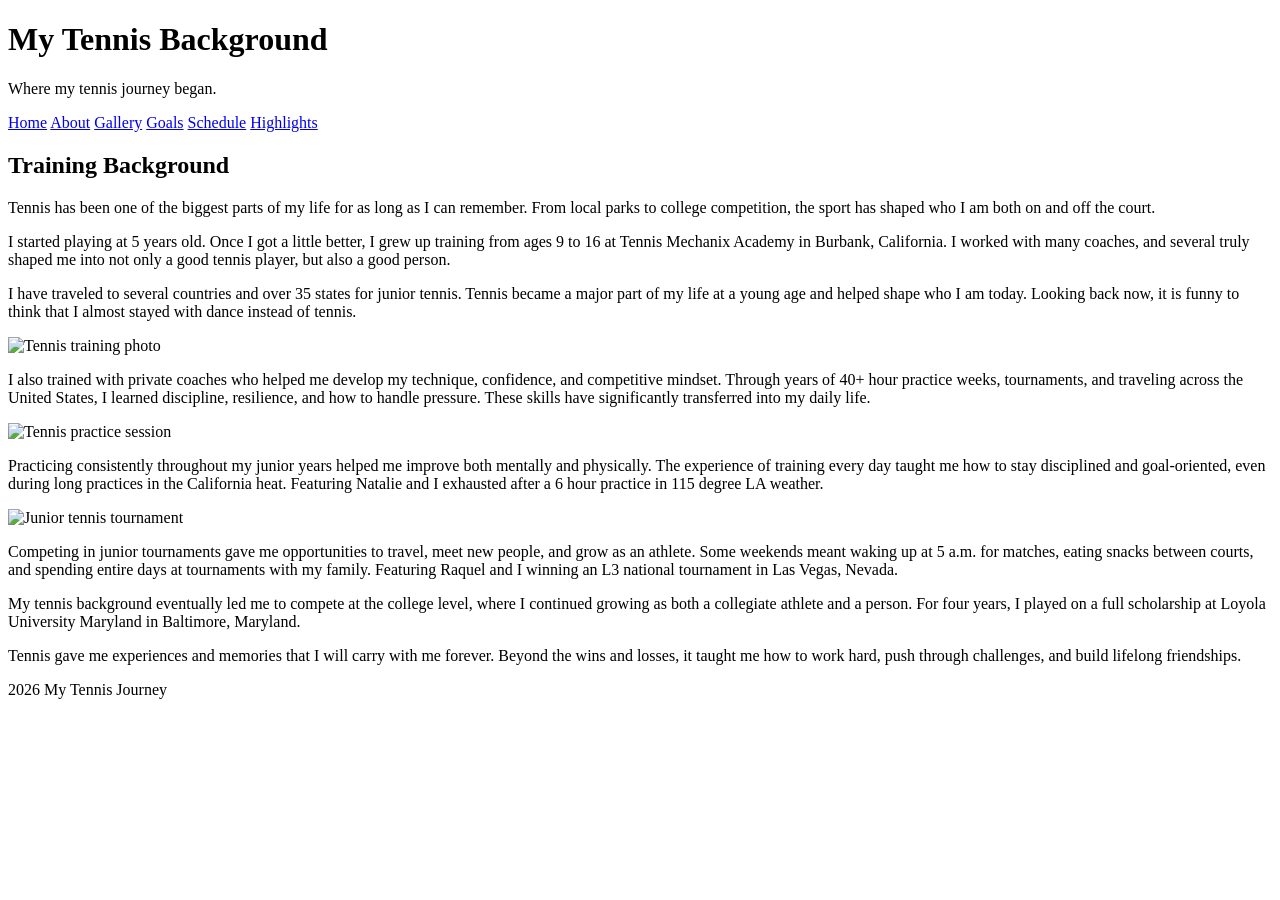
==== about.html @ aa37b065 "Add files via upload" ====
<!DOCTYPE html>
<html lang="en">
<head>
    <meta charset="UTF-8">
    <meta name="viewport" content="width=device-width, initial-scale=1.0">
    <title>About My Tennis Background</title>
    <link rel="stylesheet" href="css/style.css">
</head>

<body>

<header>
    <h1> My Tennis Background</h1>
    <p>Where my tennis journey began.</p>
</header>

<nav>
    <a href="index.html">Home</a>
    <a href="about.html">About</a>
    <a href="gallery.html">Gallery</a>
    <a href="contact.html">Goals</a>
    <a href="schedule.html">Schedule</a>
    <a href="highlights.html">Highlights</a>
</nav>

<main>

    <h2>Training Background</h2>

    <div class="intro-box">
        <p>
            Tennis has been one of the biggest parts of my life for as long as I can remember.
            From local parks to college competition, the sport has shaped who I am both on and off the court.
        </p>
    </div>

    <p>
        I started playing at 5 years old. Once I got a little better, I grew up training from ages 9 to 16
        at Tennis Mechanix Academy in Burbank, California. I worked with many coaches, and several truly shaped me
        into not only a good tennis player, but also a good person.
    </p>

    <p>
        I have traveled to several countries and over 35 states for junior tennis. Tennis became a major part of
        my life at a young age and helped shape who I am today. Looking back now, it is funny to think that I almost
        stayed with dance instead of tennis.
    </p>

    <img src="images/training.jpg" alt="Tennis training photo">

    <p>
        I also trained with private coaches who helped me develop my technique, confidence,
        and competitive mindset. Through years of 40+ hour practice weeks, tournaments,
        and traveling across the United States, I learned discipline, resilience,
        and how to handle pressure. These skills have significantly transferred into my daily life.
    </p>

    <div class="photo-grid">

        <div class="photo-card">
            <img src="images/practice.jpg" alt="Tennis practice session">
            <p>
                Practicing consistently throughout my junior years helped me improve both mentally and physically.
                The experience of training every day taught me how to stay disciplined and goal-oriented, even during
                long practices in the California heat. Featuring Natalie and I exhausted after a 6 hour practice in 115 degree LA weather. 
            </p>
        </div>

        <div class="photo-card">
            <img src="images/junior-tournament.jpg" alt="Junior tennis tournament">
            <p>
                Competing in junior tournaments gave me opportunities to travel, meet new people,
                and grow as an athlete. Some weekends meant waking up at 5 a.m. for matches,
                eating snacks between courts, and spending entire days at tournaments with my family. Featuring Raquel and I winning an L3 national tournament in Las Vegas, Nevada. 
            </p>
        </div>

    </div>

    <p>
        My tennis background eventually led me to compete at the college level, where I continued
        growing as both a collegiate athlete and a person. For four years, I played on a full scholarship
        at Loyola University Maryland in Baltimore, Maryland.
    </p>

    <p>
        Tennis gave me experiences and memories that I will carry with me forever. Beyond the wins and losses,
        it taught me how to work hard, push through challenges, and build lifelong friendships.
    </p>

</main>

<footer>
    <p>2026 My Tennis Journey</p>
</footer>

</body>
</html>
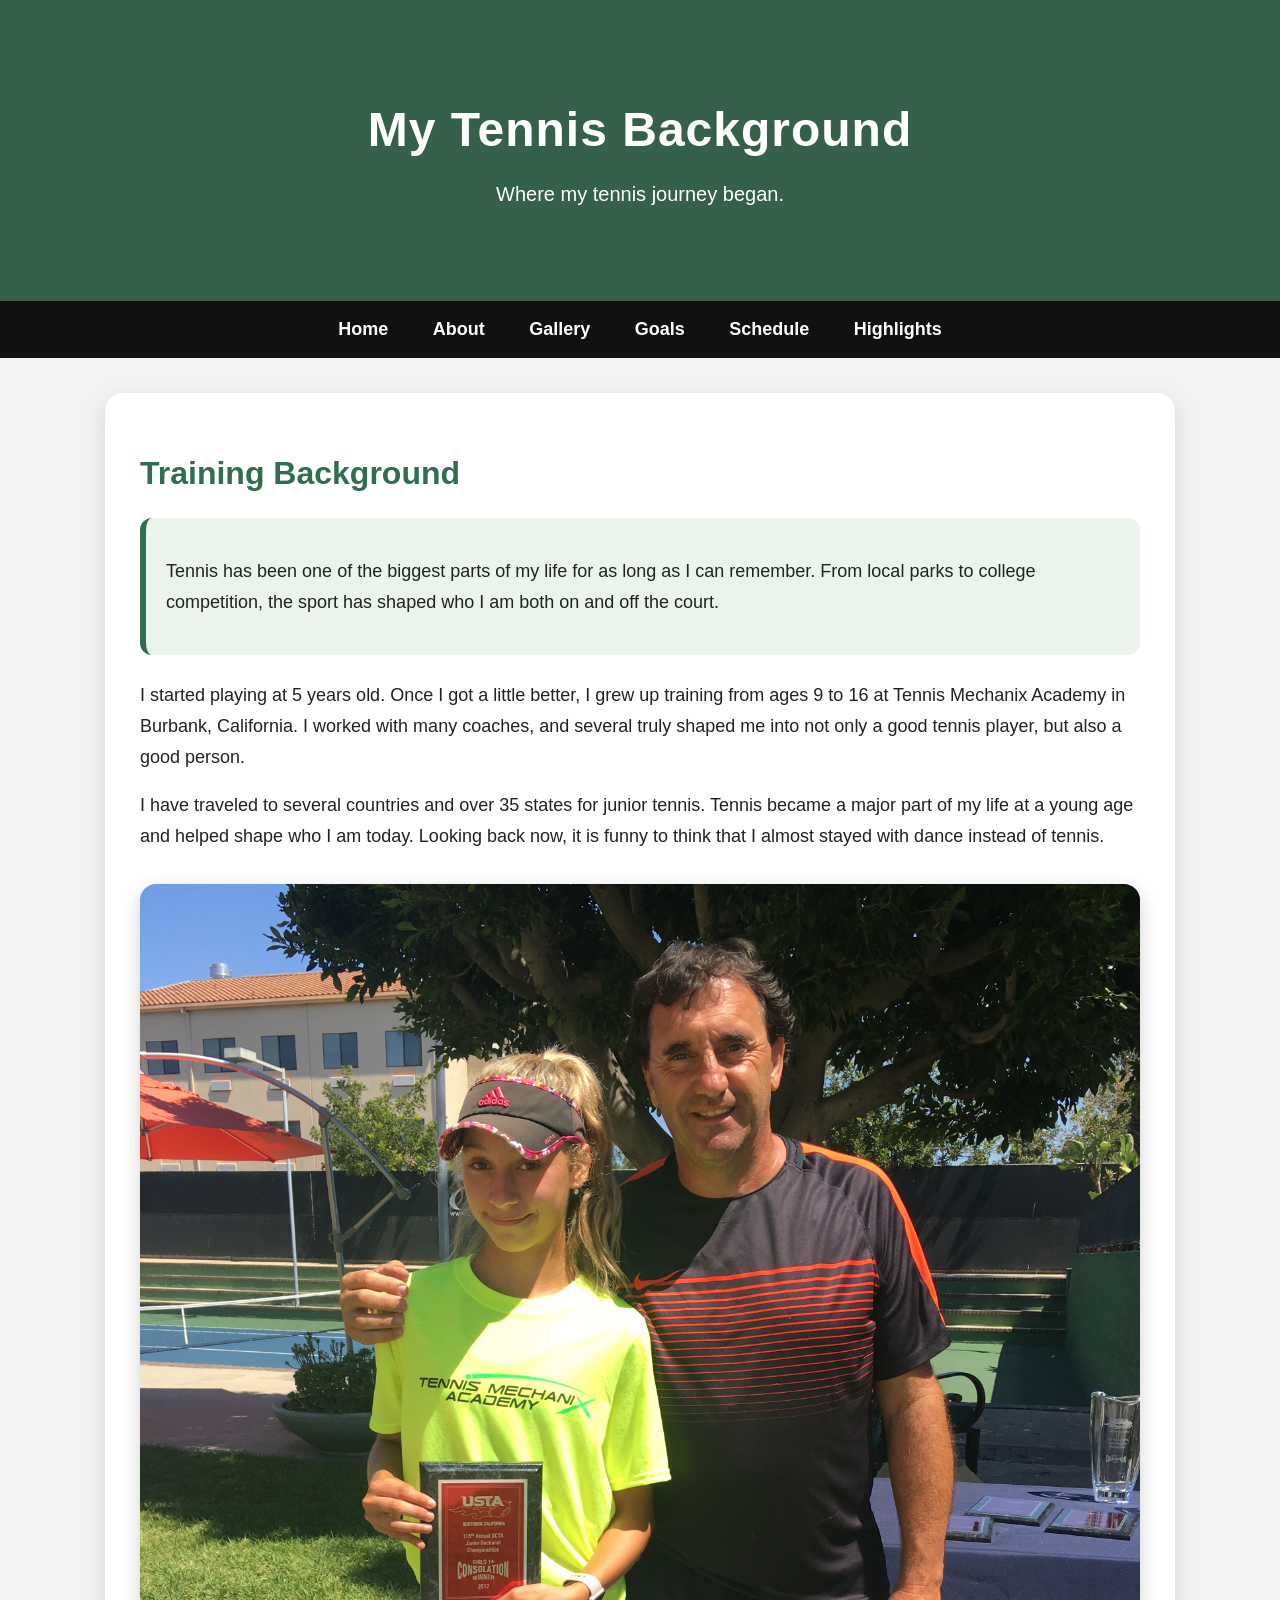
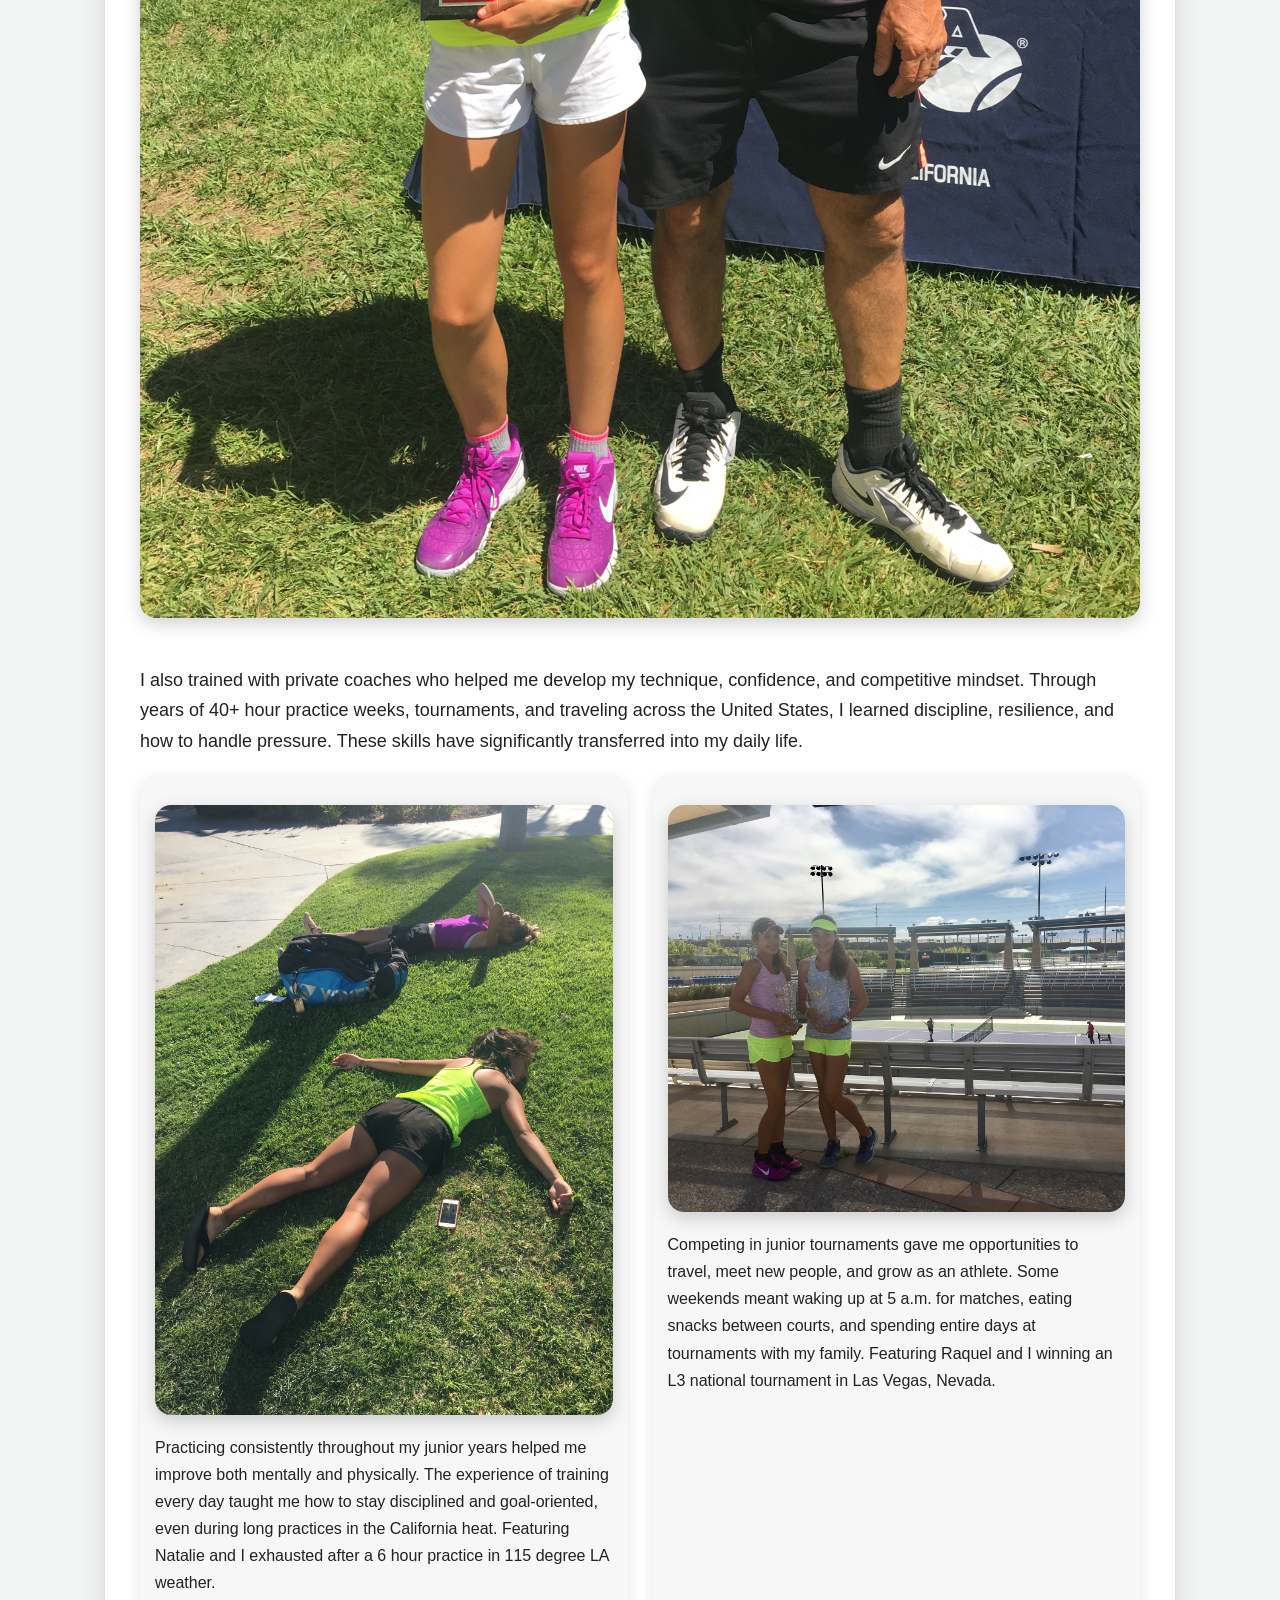
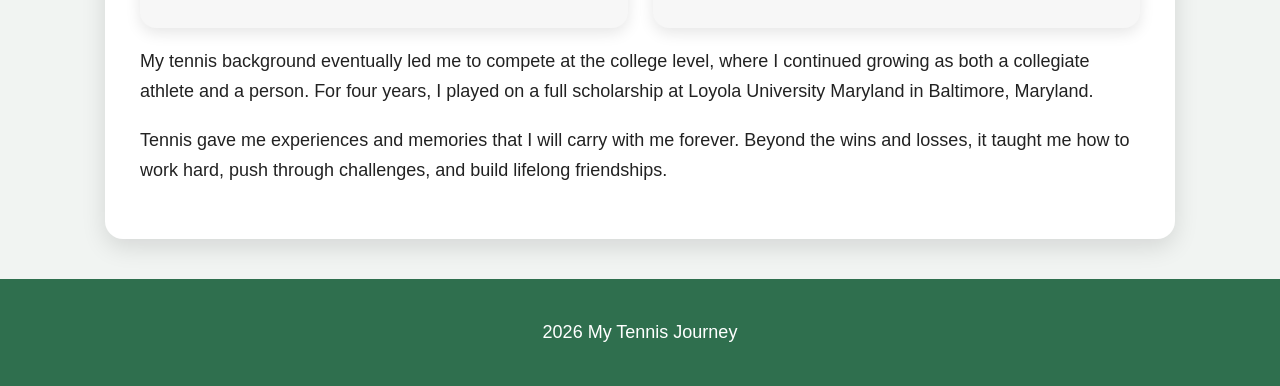
==== commit f5c8f258: "Add files via upload" ====
--- a/about.html
+++ b/about.html
@@ -4,7 +4,7 @@
     <meta charset="UTF-8">
     <meta name="viewport" content="width=device-width, initial-scale=1.0">
     <title>About My Tennis Background</title>
-    <link rel="stylesheet" href="css/style.css">
+    <link rel="stylesheet" href="css/style.css"> 
 </head>
 
 <body>
--- a/css/style.css
+++ b/css/style.css
@@ -0,0 +1,182 @@
+body {
+    margin: 0;
+    font-family: Arial, sans-serif;
+    background-color: #f1f4f2;
+    color: #222;
+}
+
+header {
+    background: linear-gradient(rgba(20, 70, 45, 0.85), rgba(20, 70, 45, 0.85));
+    color: white;
+    text-align: center;
+    padding: 70px 20px;
+}
+
+header h1 {
+    font-size: 48px;
+    margin-bottom: 10px;
+    letter-spacing: 1px;
+}
+
+header p {
+    font-size: 20px;
+}
+
+nav {
+    background-color: #111;
+    text-align: center;
+    padding: 18px;
+    position: sticky;
+    top: 0;
+}
+
+nav a {
+    color: white;
+    text-decoration: none;
+    margin: 20px;
+    font-weight: bold;
+    font-size: 18px;
+}
+
+nav a:hover {
+    color: #a8e6a3;
+}
+
+main {
+    max-width: 1000px;
+    margin: 35px auto;
+    background-color: white;
+    padding: 35px;
+    border-radius: 18px;
+    box-shadow: 0 8px 25px rgba(0, 0, 0, 0.12);
+}
+
+h2 {
+    font-size: 32px;
+    color: #2f6f4e;
+}
+
+h3 {
+    color: #2f6f4e;
+    margin-top: 35px;
+    font-size: 24px;
+}
+
+p {
+    font-size: 18px;
+    line-height: 1.7;
+}
+
+img {
+    width: 100%;
+    height: auto;
+    border-radius: 16px;
+    margin-top: 15px;
+    margin-bottom: 25px;
+    box-shadow: 0 6px 18px rgba(0, 0, 0, 0.18);
+}
+
+.intro-box {
+    background-color: #eaf4ec;
+    border-left: 6px solid #2f6f4e;
+    padding: 20px;
+    border-radius: 12px;
+    margin: 25px 0;
+}
+
+.photo-grid {
+    display: grid;
+    grid-template-columns: repeat(2, 1fr);
+    gap: 25px;
+}
+
+.photo-card {
+    background-color: #f7f7f7;
+    padding: 15px;
+    border-radius: 16px;
+    box-shadow: 0 5px 15px rgba(0,0,0,0.10);
+}
+
+.photo-card img {
+    margin-bottom: 10px;
+}
+
+.photo-card p {
+    font-size: 16px;
+    margin-top: 5px;
+}
+
+footer {
+    text-align: center;
+    background-color: #2f6f4e;
+    color: white;
+    padding: 20px;
+    margin-top: 40px;
+}
+video {
+    width: 100%;
+    border-radius: 16px;
+    margin-top: 15px;
+    margin-bottom: 25px;
+    box-shadow: 0 6px 18px rgba(0, 0, 0, 0.18);
+}
+
+.accordion {
+    background-color: #2f6f4e;
+    color: white;
+    cursor: pointer;
+    padding: 18px;
+    width: 100%;
+    border: none;
+    text-align: left;
+    outline: none;
+    font-size: 18px;
+    font-weight: bold;
+    border-radius: 10px;
+    margin-top: 12px;
+}
+
+.accordion:hover {
+    background-color: #24563d;
+}
+
+.panel {
+    padding: 15px 20px;
+    display: none;
+    background-color: #f1f4f2;
+    border-radius: 10px;
+    margin-bottom: 10px;
+}
+
+.photo-card {
+    transition: transform 0.3s ease, box-shadow 0.3s ease;
+}
+
+.photo-card:hover {
+    transform: scale(1.03);
+    box-shadow: 0 10px 25px rgba(0, 0, 0, 0.2);
+}
+form {
+    margin-top: 30px;
+}
+
+input, textarea {
+    width: 100%;
+    padding: 12px;
+    margin-top: 8px;
+    border-radius: 8px;
+    border: 1px solid #ccc;
+    font-size: 16px;
+}
+
+input[type="submit"] {
+    background-color: #2f6f4e;
+    color: white;
+    border: none;
+    cursor: pointer;
+    font-weight: bold;
+}
+
+input[type="submit"]:hover {
+    background-color: #24563d;
+}
